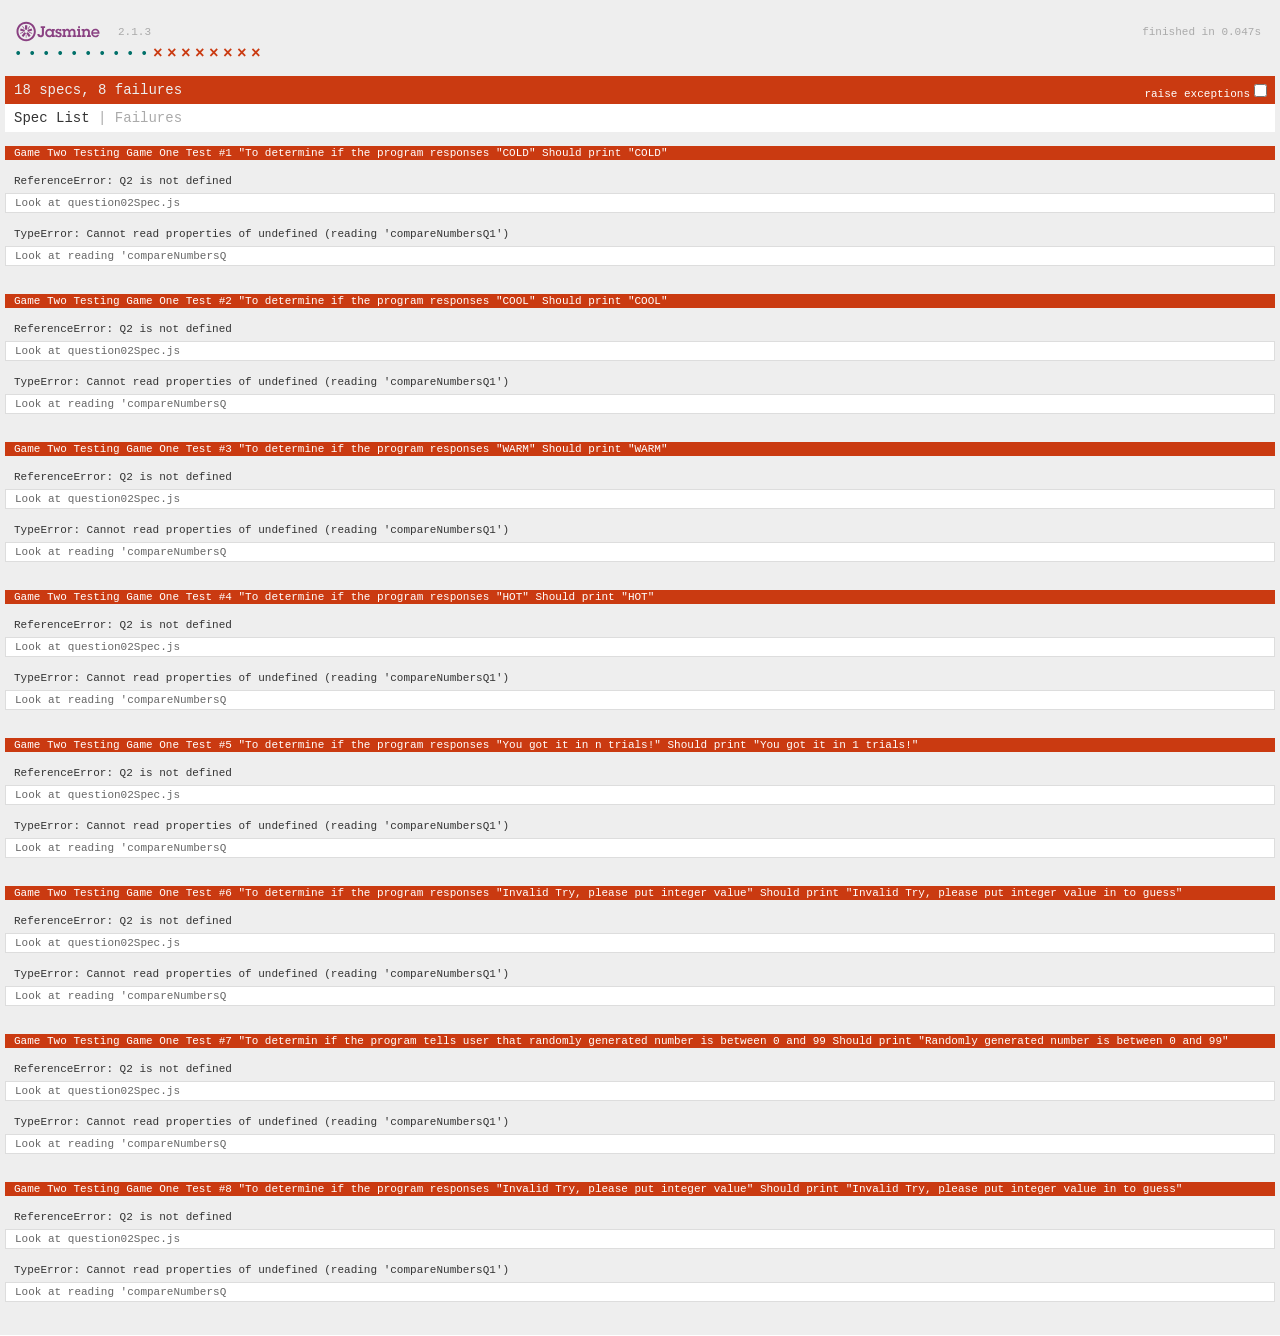
==== SpecRunner.html @ dd3ed421 "UPdating test with jasmine for Q1 & Q2" ====
<!DOCTYPE html>
<html>
<head>
  <meta charset="utf-8">
  <title>Jasmine Spec Runner v2.2.0</title>

  <link rel="shortcut icon" type="image/png" href="lib/jasmine-2.1.3/jasmine_favicon.png">
  <link rel="stylesheet" href="lib/jasmine-2.1.3/jasmine.css">

  <script src="lib/jasmine-2.1.3/jasmine.js"></script>
  <script src="lib/jasmine-2.1.3/jasmine-html.js"></script>
  <script src="lib/jasmine-2.1.3/boot.js"></script>

  <!-- include source files here... -->
  <script src="js/main.js"></script>

  <!-- include spec files here... -->
  <script src="spec/question01Spec.js"></script>
  <script src="spec/question02Spec.js"></script>
</head>

<body>
</body>
</html>
---- lib/jasmine-2.1.3/jasmine.css ----
body { overflow-y: scroll; }

.jasmine_html-reporter { background-color: #eeeeee; padding: 5px; margin: -8px; font-size: 11px; font-family: Monaco, "Lucida Console", monospace; line-height: 14px; color: #333333; }
.jasmine_html-reporter a { text-decoration: none; }
.jasmine_html-reporter a:hover { text-decoration: underline; }
.jasmine_html-reporter p, .jasmine_html-reporter h1, .jasmine_html-reporter h2, .jasmine_html-reporter h3, .jasmine_html-reporter h4, .jasmine_html-reporter h5, .jasmine_html-reporter h6 { margin: 0; line-height: 14px; }
.jasmine_html-reporter .banner, .jasmine_html-reporter .symbol-summary, .jasmine_html-reporter .summary, .jasmine_html-reporter .result-message, .jasmine_html-reporter .spec .description, .jasmine_html-reporter .spec-detail .description, .jasmine_html-reporter .alert .bar, .jasmine_html-reporter .stack-trace { padding-left: 9px; padding-right: 9px; }
.jasmine_html-reporter .banner { position: relative; }
.jasmine_html-reporter .banner .title { background: url('[data-uri]') no-repeat; background: url('[data-uri]') no-repeat, none; -webkit-background-size: 100%; -moz-background-size: 100%; -o-background-size: 100%; background-size: 100%; display: block; float: left; width: 90px; height: 25px; }
.jasmine_html-reporter .banner .version { margin-left: 14px; position: relative; top: 6px; }
.jasmine_html-reporter .banner .duration { position: absolute; right: 14px; top: 6px; }
.jasmine_html-reporter #jasmine_content { position: fixed; right: 100%; }
.jasmine_html-reporter .version { color: #aaaaaa; }
.jasmine_html-reporter .banner { margin-top: 14px; }
.jasmine_html-reporter .duration { color: #aaaaaa; float: right; }
.jasmine_html-reporter .symbol-summary { overflow: hidden; *zoom: 1; margin: 14px 0; }
.jasmine_html-reporter .symbol-summary li { display: inline-block; height: 8px; width: 14px; font-size: 16px; }
.jasmine_html-reporter .symbol-summary li.passed { font-size: 14px; }
.jasmine_html-reporter .symbol-summary li.passed:before { color: #007069; content: "\02022"; }
.jasmine_html-reporter .symbol-summary li.failed { line-height: 9px; }
.jasmine_html-reporter .symbol-summary li.failed:before { color: #ca3a11; content: "\d7"; font-weight: bold; margin-left: -1px; }
.jasmine_html-reporter .symbol-summary li.disabled { font-size: 14px; }
.jasmine_html-reporter .symbol-summary li.disabled:before { color: #bababa; content: "\02022"; }
.jasmine_html-reporter .symbol-summary li.pending { line-height: 17px; }
.jasmine_html-reporter .symbol-summary li.pending:before { color: #ba9d37; content: "*"; }
.jasmine_html-reporter .symbol-summary li.empty { font-size: 14px; }
.jasmine_html-reporter .symbol-summary li.empty:before { color: #ba9d37; content: "\02022"; }
.jasmine_html-reporter .exceptions { color: #fff; float: right; margin-top: 5px; margin-right: 5px; }
.jasmine_html-reporter .bar { line-height: 28px; font-size: 14px; display: block; color: #eee; }
.jasmine_html-reporter .bar.failed { background-color: #ca3a11; }
.jasmine_html-reporter .bar.passed { background-color: #007069; }
.jasmine_html-reporter .bar.skipped { background-color: #bababa; }
.jasmine_html-reporter .bar.errored { background-color: #ca3a11; }
.jasmine_html-reporter .bar.menu { background-color: #fff; color: #aaaaaa; }
.jasmine_html-reporter .bar.menu a { color: #333333; }
.jasmine_html-reporter .bar a { color: white; }
.jasmine_html-reporter.spec-list .bar.menu.failure-list, .jasmine_html-reporter.spec-list .results .failures { display: none; }
.jasmine_html-reporter.failure-list .bar.menu.spec-list, .jasmine_html-reporter.failure-list .summary { display: none; }
.jasmine_html-reporter .running-alert { background-color: #666666; }
.jasmine_html-reporter .results { margin-top: 14px; }
.jasmine_html-reporter.showDetails .summaryMenuItem { font-weight: normal; text-decoration: inherit; }
.jasmine_html-reporter.showDetails .summaryMenuItem:hover { text-decoration: underline; }
.jasmine_html-reporter.showDetails .detailsMenuItem { font-weight: bold; text-decoration: underline; }
.jasmine_html-reporter.showDetails .summary { display: none; }
.jasmine_html-reporter.showDetails #details { display: block; }
.jasmine_html-reporter .summaryMenuItem { font-weight: bold; text-decoration: underline; }
.jasmine_html-reporter .summary { margin-top: 14px; }
.jasmine_html-reporter .summary ul { list-style-type: none; margin-left: 14px; padding-top: 0; padding-left: 0; }
.jasmine_html-reporter .summary ul.suite { margin-top: 7px; margin-bottom: 7px; }
.jasmine_html-reporter .summary li.passed a { color: #007069; }
.jasmine_html-reporter .summary li.failed a { color: #ca3a11; }
.jasmine_html-reporter .summary li.empty a { color: #ba9d37; }
.jasmine_html-reporter .summary li.pending a { color: #ba9d37; }
.jasmine_html-reporter .description + .suite { margin-top: 0; }
.jasmine_html-reporter .suite { margin-top: 14px; }
.jasmine_html-reporter .suite a { color: #333333; }
.jasmine_html-reporter .failures .spec-detail { margin-bottom: 28px; }
.jasmine_html-reporter .failures .spec-detail .description { background-color: #ca3a11; }
.jasmine_html-reporter .failures .spec-detail .description a { color: white; }
.jasmine_html-reporter .result-message { padding-top: 14px; color: #333333; white-space: pre; }
.jasmine_html-reporter .result-message span.result { display: block; }
.jasmine_html-reporter .stack-trace { margin: 5px 0 0 0; max-height: 224px; overflow: auto; line-height: 18px; color: #666666; border: 1px solid #ddd; background: white; white-space: pre; }
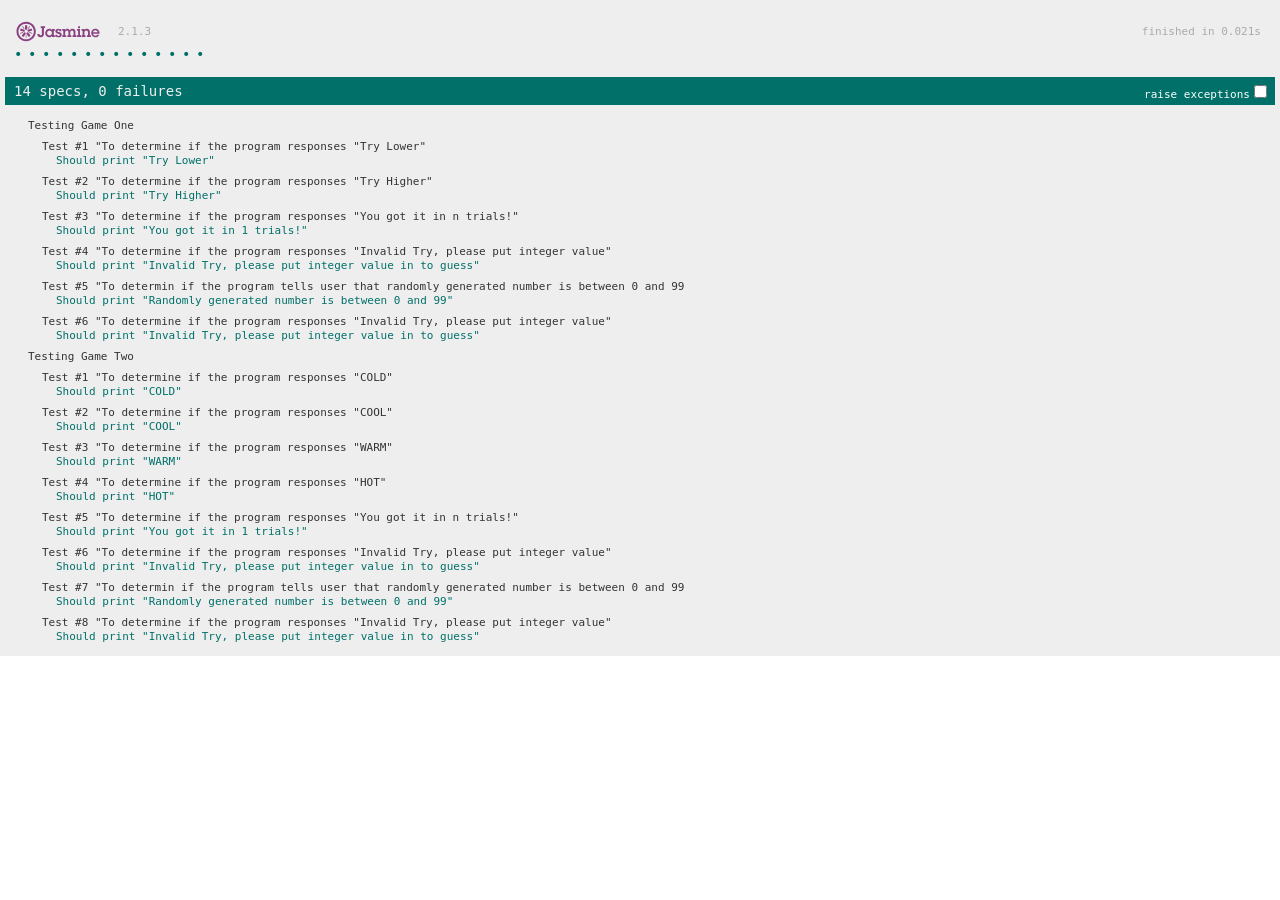
==== commit 0b541398: "fix test 2 and update naming convention" ====
--- a/SpecRunner.html
+++ b/SpecRunner.html
@@ -12,7 +12,7 @@
   <script src="lib/jasmine-2.1.3/boot.js"></script>
 
   <!-- include source files here... -->
-  <script src="js/main.js"></script>
+  <script src="src/main.js"></script>
 
   <!-- include spec files here... -->
   <script src="spec/question01Spec.js"></script>
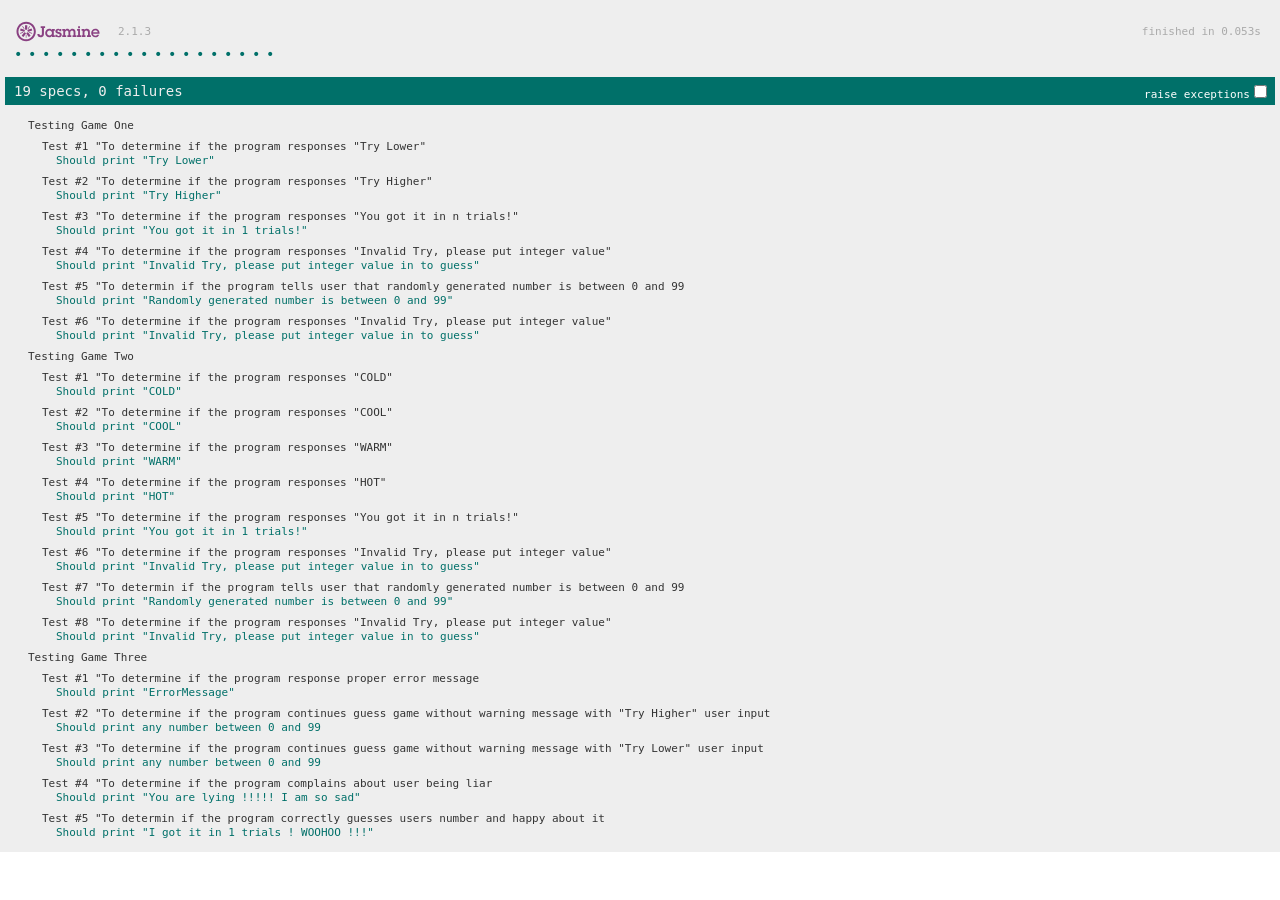
==== commit ace74be4: "Update Test & fixed error" ====
--- a/SpecRunner.html
+++ b/SpecRunner.html
@@ -17,6 +17,7 @@
   <!-- include spec files here... -->
   <script src="spec/question01Spec.js"></script>
   <script src="spec/question02Spec.js"></script>
+  <script src="spec/question03Spec.js"></script>
 </head>
 
 <body>
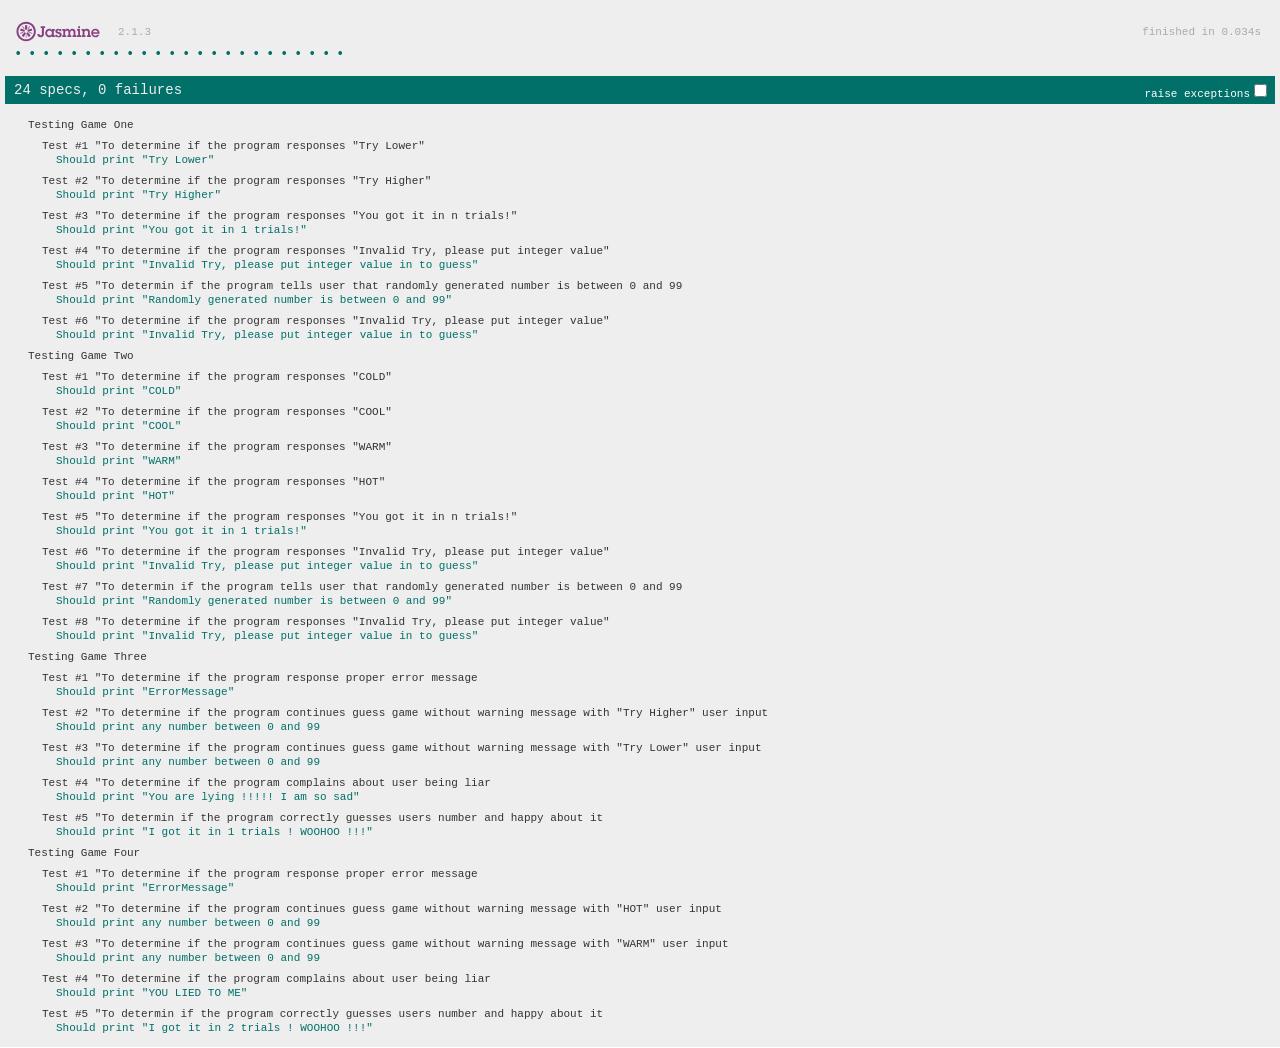
==== commit 22b16b6e: "Test part is done for Iteration 4" ====
--- a/SpecRunner.html
+++ b/SpecRunner.html
@@ -12,12 +12,18 @@
   <script src="lib/jasmine-2.1.3/boot.js"></script>
 
   <!-- include source files here... -->
-  <script src="src/main.js"></script>
+  <script src="src/Model.js"></script>
+  <script src="src/Iteration1.js"></script>
+  <script src="src/Iteration2.js"></script>
+  <script src="src/Iteration3.js"></script>
+  <script src="src/Iteration4.js"></script>
+  <script src="src/Controller.js"></script>
 
   <!-- include spec files here... -->
   <script src="spec/question01Spec.js"></script>
   <script src="spec/question02Spec.js"></script>
   <script src="spec/question03Spec.js"></script>
+  <script src="spec/question04Spec.js"></script>
 </head>
 
 <body>
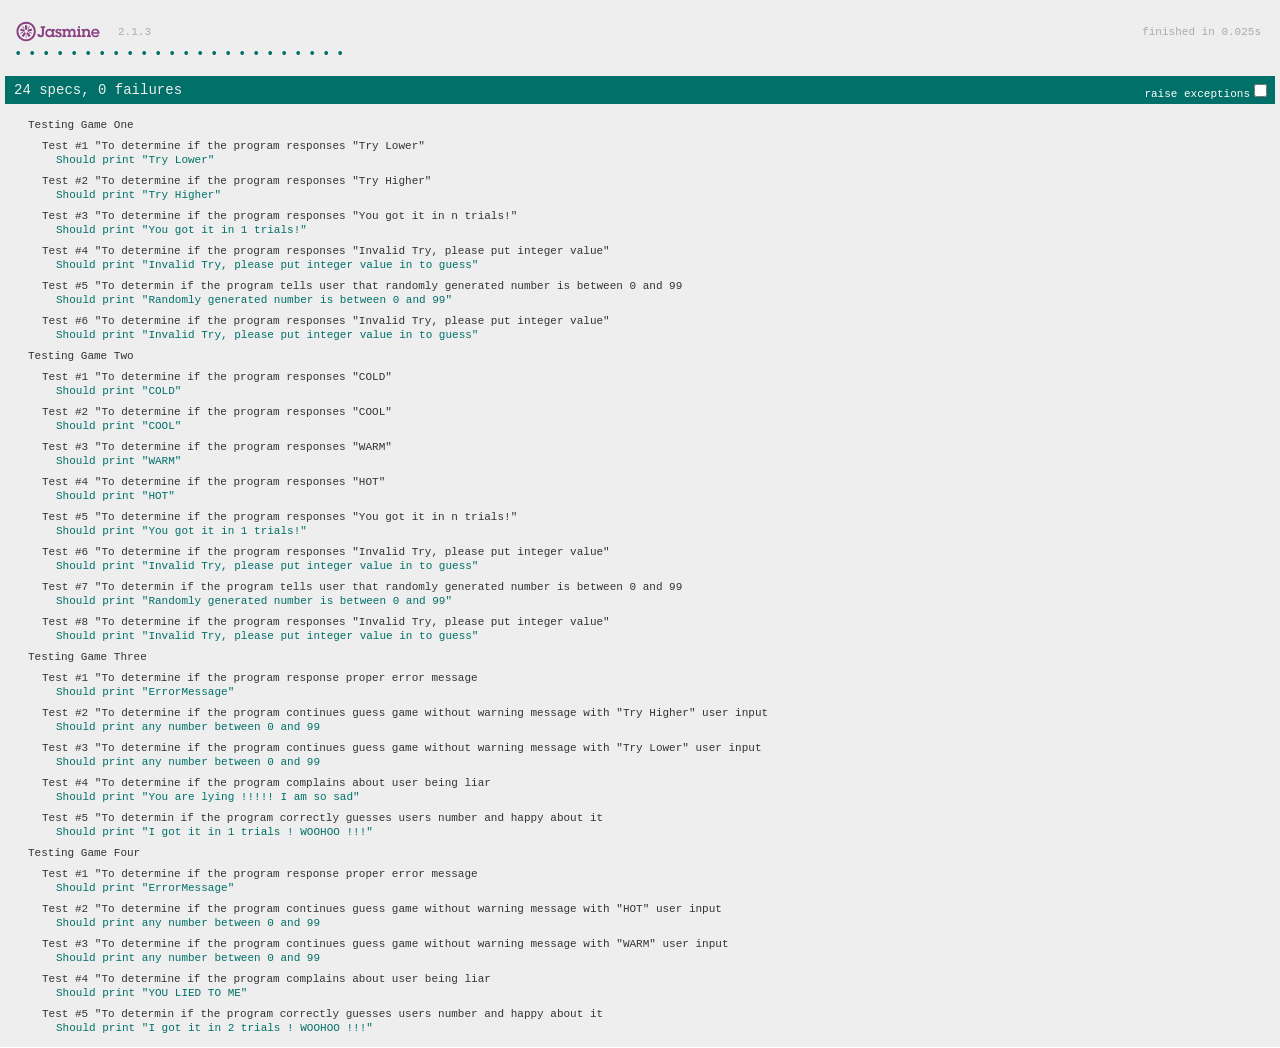
==== commit 473753d6: "updating Iteration 5" ====
--- a/SpecRunner.html
+++ b/SpecRunner.html
@@ -12,11 +12,14 @@
   <script src="lib/jasmine-2.1.3/boot.js"></script>
 
   <!-- include source files here... -->
+  <!-- for Iteration 5 -->
   <script src="src/Model.js"></script>
   <script src="src/Iteration1.js"></script>
   <script src="src/Iteration2.js"></script>
   <script src="src/Iteration3.js"></script>
   <script src="src/Iteration4.js"></script>
+  <!-- for Iteration 1 ~ 4 -->
+  <!-- <script src="src/Main.js"></script> -->
   <script src="src/Controller.js"></script>
 
   <!-- include spec files here... -->
